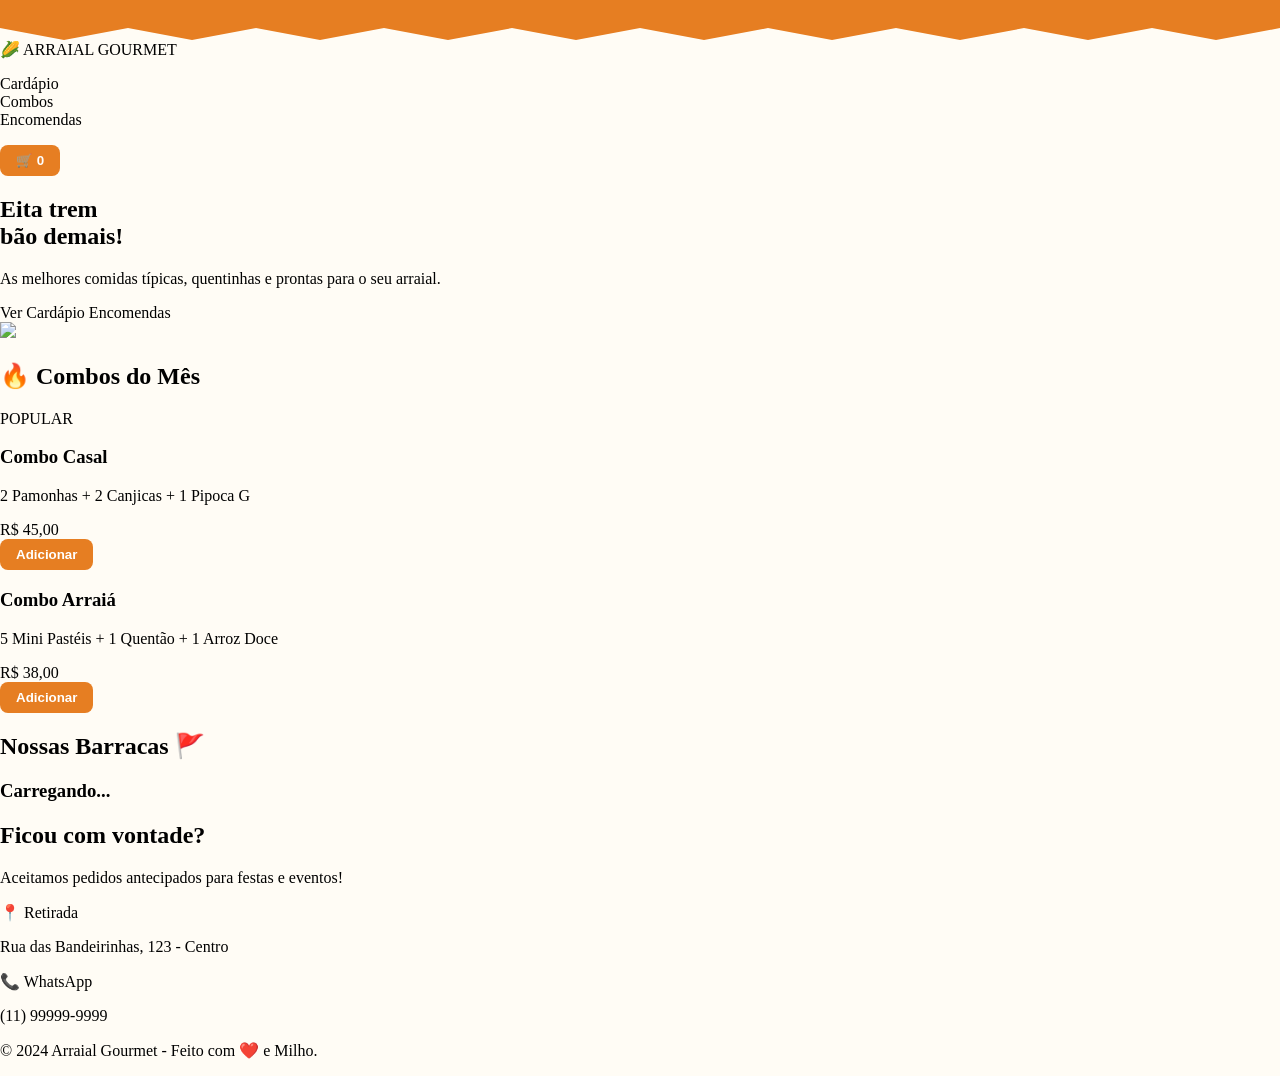
==== index.html @ 8b2caea9 "Add files via upload" ====
<!DOCTYPE html>
<html lang="pt-br">
<head>
   <head>
    <meta charset="UTF-8">
    <meta name="viewport" content="width=device-width, initial-scale=1.0">
    <title>Arraial Gourmet</title>
    
    <!-- 1. Primeiro o Tailwind (Importante estar antes do seu CSS) -->
    <script src="https://tailwindcss.com"></script>
    
    <!-- 2. Depois o seu CSS personalizado (Arquivo que criamos) -->
    <link rel="stylesheet" href="style.css">
    
    <!-- 3. Fontes -->
    <link href="https://googleapis.com" rel="stylesheet">

    <script>
        tailwind.config = {
            theme: {
                extend: {
                    fontFamily: { barlow: ['Barlow', 'sans-serif'], festiva: ['Fredoka One', 'cursive'] },
                    colors: { primary: '#e67e22', secondary: '#f1c40f', accent: '#c0392b', dark: '#4a2c2a' }
                }
            }
        }
    </script>
</head>

    </script>
    <style>
        /* Efeito de Bandeirinhas no Topo */
        .bandeirinhas {
            background-image: url('https://transparenttextures.com');
            background-color: #e67e22;
            height: 40px;
            clip-path: polygon(0% 0%, 100% 0%, 100% 70%, 95% 100%, 90% 70%, 85% 100%, 80% 70%, 75% 100%, 70% 70%, 65% 100%, 60% 70%, 55% 100%, 50% 70%, 45% 100%, 40% 70%, 35% 100%, 30% 70%, 25% 100%, 20% 70%, 15% 100%, 10% 70%, 5% 100%, 0% 70%);
        }
       .bg-xadrez {
    background-color: #fffcf5;
    /* Usando cores bem clarinhas (opacity baixa) direto no gradiente */
    background-image: radial-gradient(rgba(230, 126, 34, 0.1) 0.5px, transparent 0.5px), 
                      radial-gradient(rgba(230, 126, 34, 0.1) 0.5px, #fffcf5 0.5px);
    background-size: 20px 20px;
    background-position: 0 0, 10px 10px;
}
    </style>
</head>

<body class="font-barlow text-gray-800 bg-xadrez">
    <div class="bandeirinhas w-full"></div>

    <header class="flex items-center justify-between px-6 py-4 bg-white/80 backdrop-blur-sm sticky top-0 z-40 shadow-sm">
        <div class="font-festiva text-2xl text-primary">🌽 ARRAIAL <span class="text-accent">GOURMET</span></div>
        <nav class="hidden md:block">
            <ul class="flex gap-8 text-lg font-bold text-dark">
                <li><a href="#cardapio" class="hover:text-primary">Cardápio</a></li>
                <li><a href="#combos" class="hover:text-primary">Combos</a></li>
                <li><a href="#encomendas" class="hover:text-primary">Encomendas</a></li>
            </ul>
        </nav>
        <button id="cartBtn" class="bg-primary text-white p-2 rounded-full px-4 font-bold">🛒 0</button>
    </header>

    <!-- BANNER -->
    <section class="relative py-12 px-6 overflow-hidden text-center md:text-left max-w-6xl mx-auto">
        <div class="md:flex items-center justify-between">
            <div class="md:w-1/2">
                <h1 class="text-5xl md:text-7xl font-festiva text-dark leading-tight">Eita trem <br><span class="text-primary">bão demais!</span></h1>
                <p class="text-xl mt-4 text-gray-700">As melhores comidas típicas, quentinhas e prontas para o seu arraial.</p>
                <div class="mt-8 flex gap-4 justify-center md:justify-start">
                    <a href="#cardapio" class="bg-accent text-white px-8 py-3 rounded-full font-bold shadow-lg hover:bg-red-700">Ver Cardápio</a>
                    <a href="#encomendas" class="bg-secondary text-dark px-8 py-3 rounded-full font-bold shadow-lg">Encomendas</a>
                </div>
            </div>
            <div class="md:w-1/2 mt-10 md:mt-0">
                <img src="https://flaticon.com" class="w-64 mx-auto animate-bounce" style="animation-duration: 3s;">
            </div>
        </div>
    </section>

    <!-- COMBOS ESPECIAIS (Destaque) -->
    <section id="combos" class="py-12 bg-white/50">
        <div class="max-w-6xl mx-auto px-6">
            <h2 class="text-3xl font-festiva text-accent mb-8">🔥 Combos do Mês</h2>
            <div class="grid grid-cols-1 md:grid-cols-3 gap-6">
                <!-- Combo 1 -->
                <div class="bg-secondary p-6 rounded-3xl border-4 border-dashed border-white shadow-xl relative overflow-hidden">
                    <div class="absolute top-0 right-0 bg-accent text-white px-4 py-1 font-bold rounded-bl-xl">POPULAR</div>
                    <h3 class="font-festiva text-xl">Combo Casal</h3>
                    <p class="text-sm italic">2 Pamonhas + 2 Canjicas + 1 Pipoca G</p>
                    <div class="text-2xl font-bold mt-4">R$ 45,00</div>
                    <button class="w-full mt-4 bg-white py-2 rounded-xl font-bold hover:bg-gray-100">Adicionar</button>
                </div>
                <!-- Combo 2 -->
                <div class="bg-primary p-6 rounded-3xl border-4 border-dashed border-white shadow-xl text-white">
                    <h3 class="font-festiva text-xl">Combo Arraiá</h3>
                    <p class="text-sm italic">5 Mini Pastéis + 1 Quentão + 1 Arroz Doce</p>
                    <div class="text-2xl font-bold mt-4">R$ 38,00</div>
                    <button class="w-full mt-4 bg-white text-primary py-2 rounded-xl font-bold">Adicionar</button>
                </div>
            </div>
        </div>
    </section>

    <!-- CARDÁPIO DINÂMICO -->
    <section id="cardapio" class="max-w-6xl mx-auto py-16 px-6">
        <h2 class="text-4xl font-festiva text-center mb-12 text-dark">Nossas Barracas 🚩</h2>
        
        <nav id="nav-categorias" class="flex gap-4 overflow-x-auto pb-4 no-scrollbar scroll-smooth">
            <!-- Injetado via JS -->
        </nav>

        <div id="produtos-container" class="mt-12">
            <h3 id="categorias-titulo" class="text-2xl font-festiva text-primary mb-6 border-b-2 border-primary inline-block">Carregando...</h3>
            <div id="lista-produtos" class="grid grid-cols-1 sm:grid-cols-2 lg:grid-cols-3 gap-8">
                <!-- Injetado via JS -->
            </div>
        </div>
    </section>

    <!-- RODAPÉ / CONTATO -->
    <footer id="encomendas" class="bg-dark text-white py-16 px-6 text-center">
        <h2 class="text-3xl font-festiva mb-4">Ficou com vontade?</h2>
        <p class="mb-8">Aceitamos pedidos antecipados para festas e eventos!</p>
        <div class="flex flex-col md:flex-row gap-4 justify-center items-center">
            <div class="bg-white/10 p-6 rounded-2xl w-full max-w-sm border border-white/20">
                <p class="font-bold text-secondary">📍 Retirada</p>
                <p class="text-sm">Rua das Bandeirinhas, 123 - Centro</p>
            </div>
            <div class="bg-white/10 p-6 rounded-2xl w-full max-w-sm border border-white/20">
                <p class="font-bold text-secondary">📞 WhatsApp</p>
                <p class="text-sm">(11) 99999-9999</p>
            </div>
        </div>
        <p class="mt-12 text-gray-400 text-sm">© 2024 Arraial Gourmet - Feito com ❤️ e Milho.</p>
    </footer>

    <script>
        // Mantenha seu script anterior aqui, ele vai preencher a seção #lista-produtos
        // DICA: No renderizarProdutos, use classes do Tailwind como:
        // "bg-white p-4 rounded-2xl shadow-md border-b-4 border-primary hover:scale-105 transition"
    </script>
</body>
</html>
---- style.css ----
/* Reset de Links (para tirar o azul sublinhado que aparece na sua imagem) */
a {
    text-decoration: none;
    color: inherit;
}

ul {
    list-style: none;
    padding: 0;
}

/* Forçar o Fundo e a Bandeirinha */
body {
    background-color: #fffcf5 !important;
    margin: 0;
}

.bandeirinhas {
    background-color: #e67e22;
    height: 40px;
    width: 100%;
    /* O clip-path faz o desenho de "serra" no topo */
    clip-path: polygon(0% 0%, 100% 0%, 100% 70%, 95% 100%, 90% 70%, 85% 100%, 80% 70%, 75% 100%, 70% 70%, 65% 100%, 60% 70%, 55% 100%, 50% 70%, 45% 100%, 40% 70%, 35% 100%, 30% 70%, 25% 100%, 20% 70%, 15% 100%, 10% 70%, 5% 100%, 0% 70%);
}

/* Melhorando a visualização dos botões que aparecem cinzas na imagem */
button {
    cursor: pointer;
    border: none;
    background-color: #e67e22;
    color: white;
    padding: 8px 16px;
    border-radius: 8px;
    font-weight: bold;
}
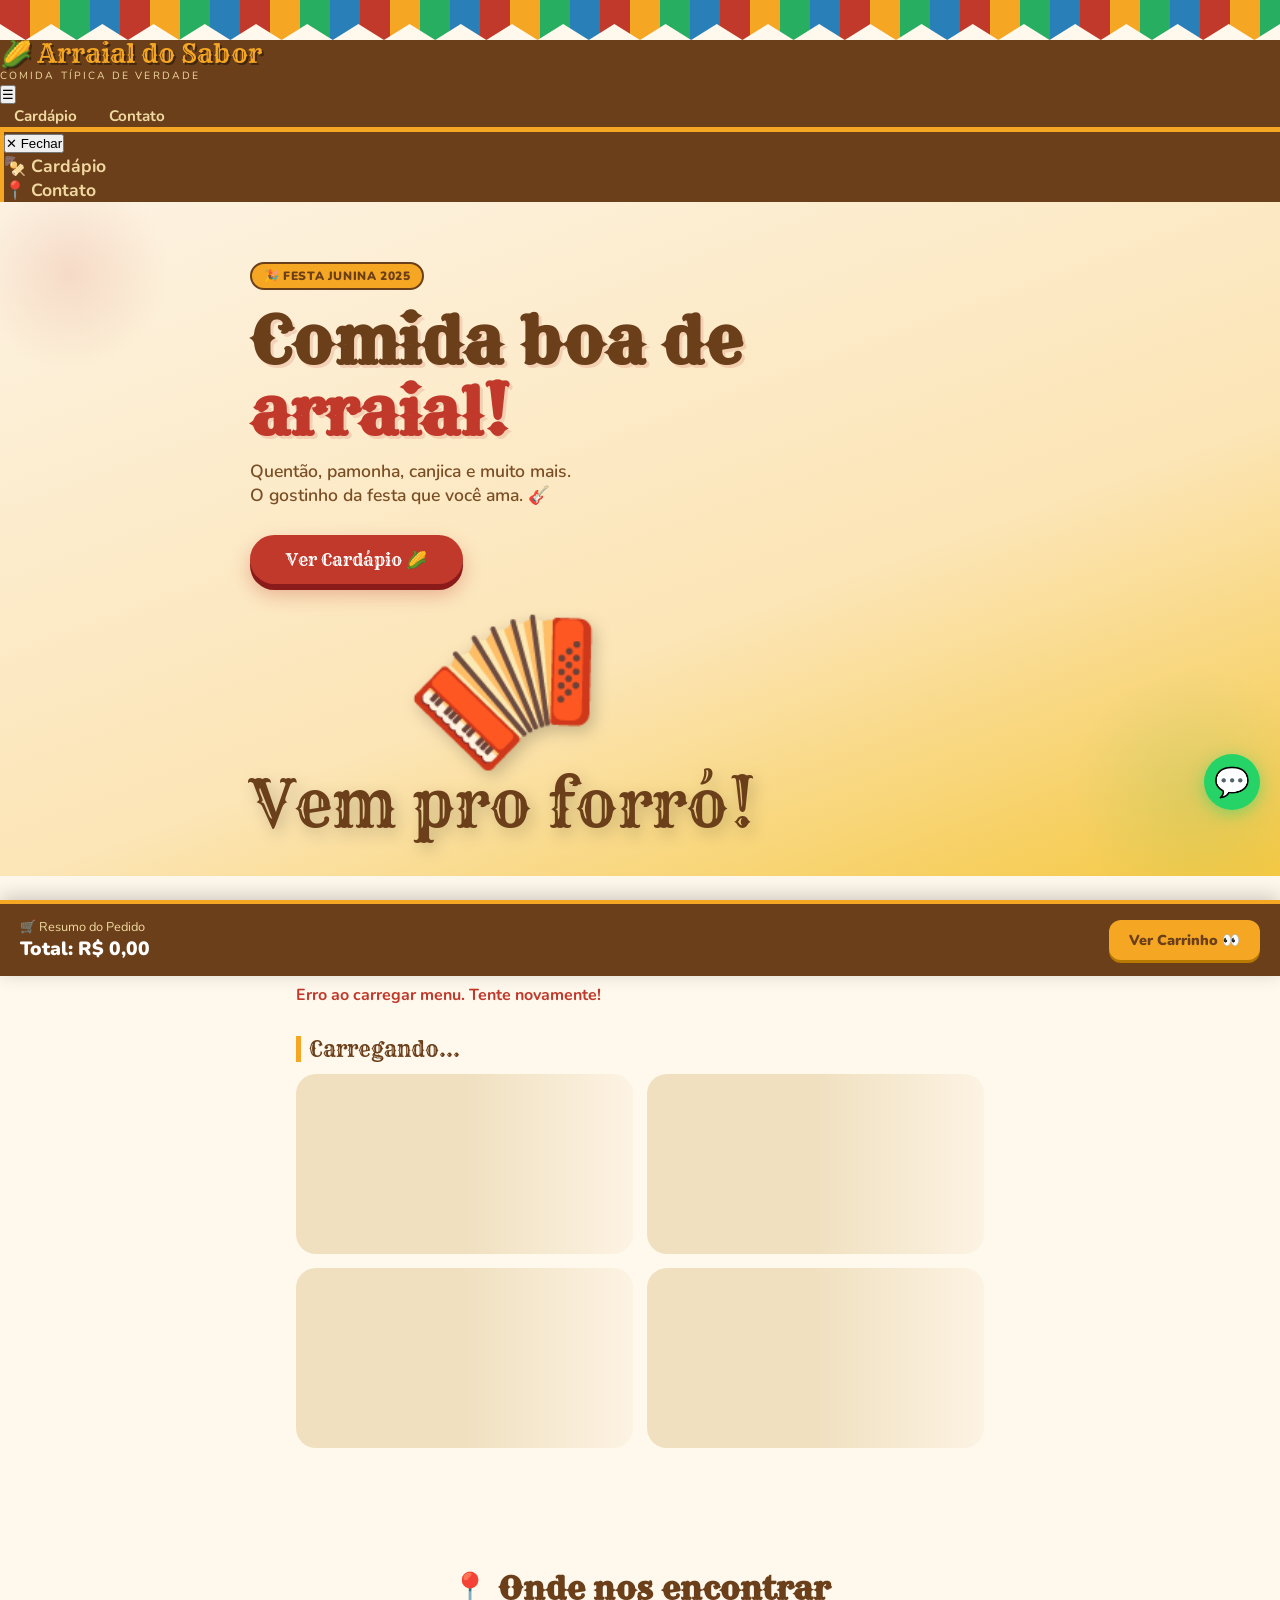
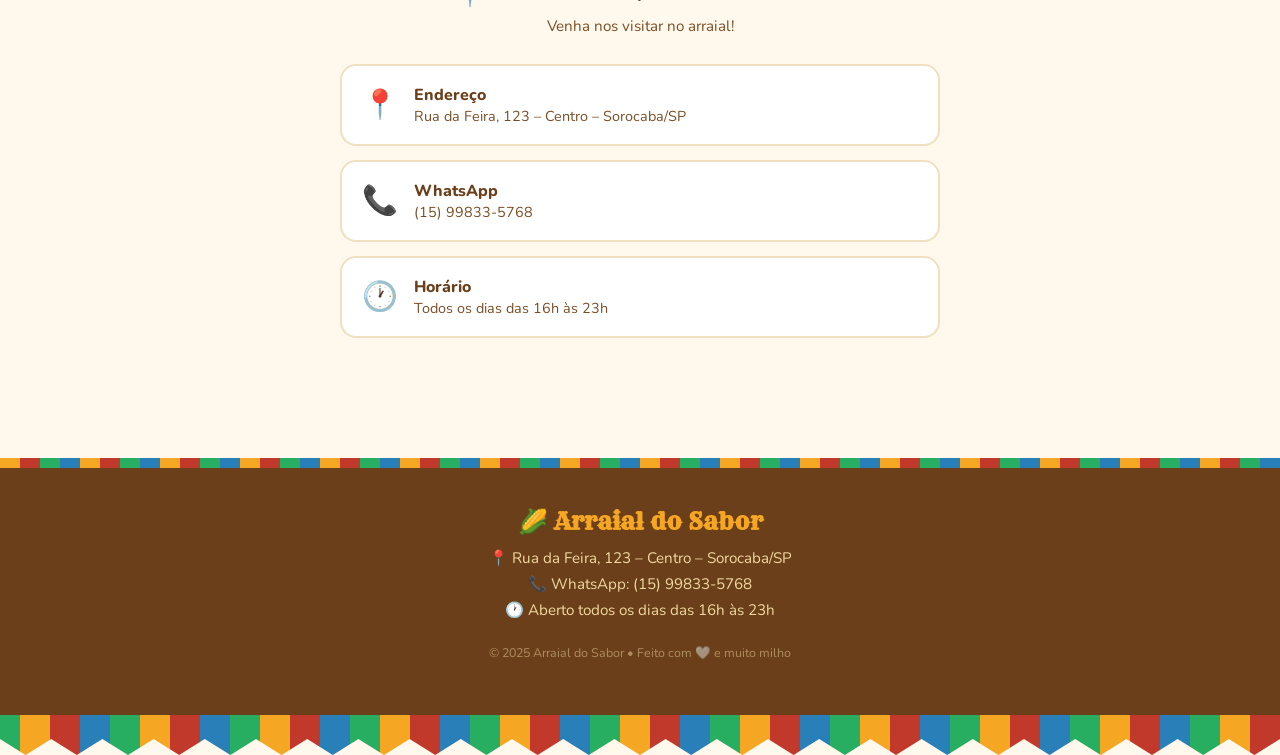
==== commit 8709a645: "Add files via upload" ====
--- a/index.html
+++ b/index.html
@@ -1,145 +1,1074 @@
 <!DOCTYPE html>
 <html lang="pt-br">
+
 <head>
-   <head>
     <meta charset="UTF-8">
     <meta name="viewport" content="width=device-width, initial-scale=1.0">
-    <title>Arraial Gourmet</title>
-    
-    <!-- 1. Primeiro o Tailwind (Importante estar antes do seu CSS) -->
-    <script src="https://tailwindcss.com"></script>
-    
-    <!-- 2. Depois o seu CSS personalizado (Arquivo que criamos) -->
-    <link rel="stylesheet" href="style.css">
-    
-    <!-- 3. Fontes -->
-    <link href="https://googleapis.com" rel="stylesheet">
-
-    <script>
-        tailwind.config = {
-            theme: {
-                extend: {
-                    fontFamily: { barlow: ['Barlow', 'sans-serif'], festiva: ['Fredoka One', 'cursive'] },
-                    colors: { primary: '#e67e22', secondary: '#f1c40f', accent: '#c0392b', dark: '#4a2c2a' }
-                }
+    <title>Arraial do Sabor 🌽</title>
+    <link href="https://fonts.googleapis.com/css2?family=Rye&family=Nunito:wght@400;600;700;900&display=swap" rel="stylesheet">
+    <script src="https://cdn.tailwindcss.com"></script>
+    <link rel="icon" type="image/x-icon" href="https://em-content.zobj.net/source/apple/81/ear-of-corn_1f33d.png">
+
+    <style>
+        :root {
+            --amarelo: #F5A623;
+            --vermelho: #C0392B;
+            --verde: #27AE60;
+            --azul: #2980B9;
+            --creme: #FFF8EC;
+            --marrom: #6B3F1A;
+        }
+
+        * { box-sizing: border-box; margin: 0; padding: 0; }
+
+        body {
+            font-family: 'Nunito', sans-serif;
+            background-color: var(--creme);
+            color: var(--marrom);
+            overflow-x: hidden;
+        }
+
+        /* ===== BANDEIRINHAS ===== */
+        .bandeirinhas {
+            width: 100%;
+            height: 40px;
+            background: repeating-linear-gradient(
+                90deg,
+                var(--vermelho) 0px, var(--vermelho) 30px,
+                var(--amarelo) 30px, var(--amarelo) 60px,
+                var(--verde) 60px, var(--verde) 90px,
+                var(--azul) 90px, var(--azul) 120px
+            );
+            position: relative;
+            clip-path: polygon(0 0, 100% 0, 100% 60%, 98% 100%, 96% 60%, 94% 100%, 92% 60%, 90% 100%, 88% 60%, 86% 100%, 84% 60%, 82% 100%, 80% 60%, 78% 100%, 76% 60%, 74% 100%, 72% 60%, 70% 100%, 68% 60%, 66% 100%, 64% 60%, 62% 100%, 60% 60%, 58% 100%, 56% 60%, 54% 100%, 52% 60%, 50% 100%, 48% 60%, 46% 100%, 44% 60%, 42% 100%, 40% 60%, 38% 100%, 36% 60%, 34% 100%, 32% 60%, 30% 100%, 28% 60%, 26% 100%, 24% 60%, 22% 100%, 20% 60%, 18% 100%, 16% 60%, 14% 100%, 12% 60%, 10% 100%, 8% 60%, 6% 100%, 4% 60%, 2% 100%, 0 60%);
+        }
+
+        /* ===== HEADER ===== */
+        header {
+            background: var(--marrom);
+            border-bottom: 5px solid var(--amarelo);
+            position: relative;
+        }
+
+        .logo-text {
+            font-family: 'Rye', serif;
+            font-size: 1.6rem;
+            color: var(--amarelo);
+            text-shadow: 2px 2px 0px rgba(0,0,0,0.4);
+            line-height: 1.1;
+        }
+
+        .logo-sub {
+            font-size: 0.65rem;
+            color: #f0d9a0;
+            letter-spacing: 0.2em;
+            text-transform: uppercase;
+        }
+
+        nav a {
+            color: #f0d9a0;
+            font-weight: 700;
+            text-decoration: none;
+            padding: 6px 14px;
+            border-radius: 20px;
+            transition: all 0.2s;
+            font-size: 0.95rem;
+        }
+        nav a:hover {
+            background: var(--amarelo);
+            color: var(--marrom);
+        }
+
+        /* ===== MOBILE MENU ===== */
+        #mobileMenu {
+            background: var(--marrom);
+            z-index: 200;
+        }
+        #mobileMenu a { color: #f0d9a0; font-weight: 700; text-decoration: none; font-size: 1.1rem; }
+        #mobileMenu a:hover { color: var(--amarelo); }
+
+        /* ===== HERO ===== */
+        .hero {
+            background: linear-gradient(160deg, #fdf3e3 0%, #fce5b6 60%, #f5c842 100%);
+            position: relative;
+            overflow: hidden;
+            padding: 60px 24px 40px;
+        }
+
+        .hero::before {
+            content: '';
+            position: absolute;
+            top: -30px; left: -30px;
+            width: 200px; height: 200px;
+            background: radial-gradient(circle, rgba(192,57,43,0.12) 0%, transparent 70%);
+            border-radius: 50%;
+        }
+        .hero::after {
+            content: '';
+            position: absolute;
+            bottom: -40px; right: -40px;
+            width: 250px; height: 250px;
+            background: radial-gradient(circle, rgba(39,174,96,0.12) 0%, transparent 70%);
+            border-radius: 50%;
+        }
+
+        .hero-title {
+            font-family: 'Rye', serif;
+            font-size: clamp(2.2rem, 6vw, 4rem);
+            color: var(--marrom);
+            line-height: 1.1;
+            text-shadow: 3px 3px 0px rgba(192,57,43,0.15);
+        }
+        .hero-title span { color: var(--vermelho); }
+
+        .hero-sub {
+            font-size: 1.1rem;
+            color: #7a4e25;
+            margin-top: 12px;
+            font-weight: 600;
+        }
+
+        .btn-primary {
+            display: inline-block;
+            margin-top: 28px;
+            padding: 14px 36px;
+            background: var(--vermelho);
+            color: #fff;
+            font-family: 'Rye', serif;
+            font-size: 1.05rem;
+            border-radius: 50px;
+            text-decoration: none;
+            box-shadow: 0 6px 0 #8b1a1a, 0 10px 20px rgba(192,57,43,0.35);
+            transition: all 0.15s;
+            border: none;
+            cursor: pointer;
+        }
+        .btn-primary:hover {
+            transform: translateY(-2px);
+            box-shadow: 0 8px 0 #8b1a1a, 0 14px 24px rgba(192,57,43,0.4);
+        }
+        .btn-primary:active {
+            transform: translateY(3px);
+            box-shadow: 0 3px 0 #8b1a1a;
+        }
+
+        .hero-emoji {
+            font-size: clamp(5rem, 14vw, 10rem);
+            line-height: 1;
+            filter: drop-shadow(4px 6px 8px rgba(0,0,0,0.2));
+            animation: float 3.5s ease-in-out infinite;
+        }
+        @keyframes float {
+            0%, 100% { transform: translateY(0); }
+            50% { transform: translateY(-12px); }
+        }
+
+        .badge {
+            display: inline-block;
+            background: var(--amarelo);
+            color: var(--marrom);
+            font-weight: 900;
+            font-size: 0.75rem;
+            padding: 4px 12px;
+            border-radius: 20px;
+            letter-spacing: 0.05em;
+            text-transform: uppercase;
+            margin-bottom: 16px;
+            border: 2px solid var(--marrom);
+        }
+
+        /* ===== DIVISOR ===== */
+        .divisor {
+            text-align: center;
+            margin: 40px 0 0;
+            position: relative;
+        }
+        .divisor::before {
+            content: '';
+            position: absolute;
+            top: 50%;
+            left: 5%;
+            right: 5%;
+            height: 2px;
+            background: repeating-linear-gradient(90deg, var(--amarelo) 0, var(--amarelo) 8px, transparent 8px, transparent 14px);
+        }
+        .divisor span {
+            position: relative;
+            background: var(--creme);
+            padding: 0 16px;
+            font-family: 'Rye', serif;
+            font-size: 1.4rem;
+            color: var(--marrom);
+        }
+
+        /* ===== CARDÁPIO ===== */
+        #cardapio { max-width: 720px; margin: 0 auto; padding: 20px 16px 40px; }
+
+        .secao-titulo {
+            font-family: 'Rye', serif;
+            font-size: 2rem;
+            text-align: center;
+            color: var(--marrom);
+            margin-bottom: 8px;
+        }
+
+        /* ===== CATEGORIAS ===== */
+        #nav-categorias {
+            display: flex;
+            gap: 8px;
+            overflow-x: auto;
+            padding-bottom: 6px;
+            scrollbar-width: none;
+        }
+        #nav-categorias::-webkit-scrollbar { display: none; }
+
+        .btn-cat {
+            flex-shrink: 0;
+            padding: 8px 20px;
+            border-radius: 50px;
+            font-weight: 800;
+            font-size: 0.85rem;
+            border: 2px solid var(--marrom);
+            background: #fff;
+            color: var(--marrom);
+            cursor: pointer;
+            transition: all 0.15s;
+            white-space: nowrap;
+        }
+        .btn-cat:hover { background: #fce5b6; }
+        .btn-cat.ativo, .btn-cat.bg-primary {
+            background: var(--vermelho) !important;
+            color: #fff !important;
+            border-color: var(--vermelho) !important;
+            box-shadow: 0 4px 0 #8b1a1a;
+        }
+
+        .categoria-titulo {
+            font-family: 'Rye', serif;
+            font-size: 1.3rem;
+            color: var(--marrom);
+            text-align: left;
+            margin: 24px 0 12px;
+            padding-left: 8px;
+            border-left: 5px solid var(--amarelo);
+        }
+
+        /* ===== CARDS DE PRODUTO ===== */
+        .card-produto {
+            background: #fff;
+            border-radius: 20px;
+            padding: 14px;
+            border: 2px solid #f0e0c0;
+            box-shadow: 0 4px 12px rgba(107,63,26,0.08);
+            transition: all 0.2s;
+            display: flex;
+            flex-direction: column;
+            position: relative;
+        }
+        .card-produto:hover {
+            transform: translateY(-4px);
+            box-shadow: 0 10px 24px rgba(107,63,26,0.15);
+            border-color: var(--amarelo);
+        }
+
+        .card-produto img {
+            width: 100%;
+            height: 96px;
+            object-fit: contain;
+            margin-bottom: 8px;
+            transition: transform 0.3s;
+        }
+        .card-produto:hover img { transform: scale(1.08); }
+
+        .card-produto h4 {
+            font-weight: 800;
+            font-size: 0.85rem;
+            color: var(--marrom);
+            margin-top: auto;
+            line-height: 1.2;
+        }
+
+        .btn-adicionar {
+            width: 100%;
+            background: var(--vermelho);
+            color: #fff;
+            font-weight: 800;
+            font-size: 0.8rem;
+            padding: 10px;
+            border-radius: 14px;
+            border: none;
+            margin-top: 10px;
+            cursor: pointer;
+            box-shadow: 0 4px 0 #8b1a1a;
+            transition: all 0.15s;
+        }
+        .btn-adicionar:hover { background: #a93226; }
+        .btn-adicionar:active { transform: translateY(3px); box-shadow: 0 1px 0 #8b1a1a; }
+
+        /* ===== FOOTER ===== */
+        footer {
+            background: var(--marrom);
+            color: #f0d9a0;
+            text-align: center;
+            padding: 48px 20px;
+            margin-top: 60px;
+            position: relative;
+        }
+        footer::before {
+            content: '';
+            display: block;
+            height: 10px;
+            background: repeating-linear-gradient(90deg, var(--amarelo) 0, var(--amarelo) 20px, var(--vermelho) 20px, var(--vermelho) 40px, var(--verde) 40px, var(--verde) 60px, var(--azul) 60px, var(--azul) 80px);
+            position: absolute;
+            top: 0; left: 0; right: 0;
+        }
+        footer h3 { font-family: 'Rye', serif; font-size: 1.5rem; color: var(--amarelo); margin-bottom: 12px; }
+        footer p { margin: 6px 0; font-size: 0.95rem; }
+
+        /* ===== WHATSAPP ===== */
+        .btn-whatsapp {
+            position: fixed;
+            right: 20px;
+            bottom: 90px;
+            width: 56px;
+            height: 56px;
+            background: #25D366;
+            border-radius: 50%;
+            display: flex;
+            align-items: center;
+            justify-content: center;
+            font-size: 1.8rem;
+            box-shadow: 0 4px 16px rgba(37,211,102,0.5);
+            text-decoration: none;
+            z-index: 100;
+            transition: transform 0.2s;
+        }
+        .btn-whatsapp:hover { transform: scale(1.1); }
+
+        /* ===== CARRINHO FOOTER ===== */
+        #carrinho-footer {
+            position: fixed;
+            bottom: 0; left: 0;
+            width: 100%;
+            background: var(--marrom);
+            color: #fff;
+            padding: 14px 20px;
+            z-index: 50;
+            box-shadow: 0 -4px 20px rgba(0,0,0,0.2);
+            display: flex;
+            justify-content: space-between;
+            align-items: center;
+            cursor: pointer;
+            transform: translateY(100%);
+            transition: transform 0.3s;
+            border-top: 4px solid var(--amarelo);
+        }
+        #carrinho-footer p:first-child { font-size: 0.8rem; color: #f0d9a0; }
+        #carrinho-footer .total-txt { font-size: 1.2rem; font-weight: 900; }
+        #carrinho-footer button {
+            background: var(--amarelo);
+            color: var(--marrom);
+            font-weight: 900;
+            padding: 10px 20px;
+            border-radius: 12px;
+            border: none;
+            cursor: pointer;
+            font-family: 'Nunito', sans-serif;
+            font-size: 0.9rem;
+            box-shadow: 0 3px 0 #b87900;
+            transition: all 0.15s;
+        }
+        #carrinho-footer button:active { transform: translateY(2px); box-shadow: none; }
+
+        /* ===== MODAIS ===== */
+        .modal-overlay {
+            position: fixed;
+            inset: 0;
+            background: rgba(0,0,0,0.7);
+            z-index: 80;
+            display: flex;
+            justify-content: center;
+            align-items: center;
+            opacity: 0;
+            pointer-events: none;
+            transition: opacity 0.3s;
+            padding: 16px;
+        }
+        .modal-overlay.ativo { opacity: 1; pointer-events: all; }
+
+        .modal-box {
+            background: #fff;
+            border-radius: 28px;
+            overflow: hidden;
+            width: 100%;
+            max-width: 420px;
+            transform: scale(0.92);
+            transition: transform 0.3s;
+            border: 3px solid var(--amarelo);
+        }
+        .modal-overlay.ativo .modal-box { transform: scale(1); }
+
+        .modal-header {
+            background: var(--marrom);
+            color: var(--amarelo);
+            padding: 18px 20px;
+            display: flex;
+            justify-content: space-between;
+            align-items: center;
+        }
+        .modal-header h2 { font-family: 'Rye', serif; font-size: 1.3rem; }
+        .btn-fechar {
+            background: none;
+            border: none;
+            color: #f0d9a0;
+            font-size: 1.6rem;
+            cursor: pointer;
+            line-height: 1;
+            padding: 4px 8px;
+            border-radius: 8px;
+            transition: background 0.15s;
+        }
+        .btn-fechar:hover { background: rgba(255,255,255,0.15); }
+
+        /* Modal detalhes produto */
+        #detalhes-modal {
+            position: fixed;
+            inset: 0;
+            background: rgba(0,0,0,0.7);
+            z-index: 90;
+            display: flex;
+            justify-content: center;
+            align-items: center;
+            opacity: 0;
+            pointer-events: none;
+            transition: opacity 0.3s;
+            padding: 16px;
+        }
+        #detalhes-modal.ativo { opacity: 1; pointer-events: all; }
+        #detalhes-modal-content {
+            background: #fff;
+            border-radius: 28px;
+            overflow: hidden;
+            width: 100%;
+            max-width: 400px;
+            transform: scale(0.92);
+            transition: transform 0.3s;
+            border: 3px solid var(--amarelo);
+            position: relative;
+        }
+        #detalhes-modal.ativo #detalhes-modal-content { transform: scale(1); }
+
+        .detalhes-img-wrap {
+            width: 100%;
+            height: 240px;
+            background: linear-gradient(135deg, #fdf3e3, #fce5b6);
+            display: flex;
+            justify-content: center;
+            align-items: center;
+            padding: 24px;
+        }
+        .detalhes-img-wrap img {
+            width: 100%;
+            height: 100%;
+            object-fit: contain;
+            filter: drop-shadow(0 6px 12px rgba(0,0,0,0.15));
+            transition: transform 0.4s;
+        }
+        .detalhes-img-wrap img:hover { transform: scale(1.05); }
+
+        /* Modal carrinho */
+        #carrinho-modal {
+            position: fixed;
+            inset: 0;
+            background: rgba(0,0,0,0.65);
+            z-index: 70;
+            display: flex;
+            flex-direction: column;
+            justify-content: flex-end;
+            align-items: center;
+            opacity: 0;
+            pointer-events: none;
+            transition: opacity 0.3s;
+        }
+        #carrinho-modal.ativo { opacity: 1; pointer-events: all; }
+        #carrinho-modal-content {
+            background: #fff;
+            width: 100%;
+            max-width: 520px;
+            height: 82vh;
+            border-radius: 28px 28px 0 0;
+            display: flex;
+            flex-direction: column;
+            transform: translateY(100%);
+            transition: transform 0.3s;
+            border-top: 4px solid var(--amarelo);
+            overflow: hidden;
+        }
+        #carrinho-modal.ativo #carrinho-modal-content { transform: translateY(0); }
+
+        .carrinho-item {
+            display: flex;
+            justify-content: space-between;
+            align-items: center;
+            padding: 16px;
+            border-bottom: 1px dashed #f0e0c0;
+        }
+        .carrinho-item h4 { font-weight: 800; color: var(--marrom); }
+        .carrinho-item .preco { font-size: 0.85rem; color: #999; }
+        .carrinho-item .subtotal { font-weight: 900; color: var(--vermelho); }
+
+        .ctrl-qtd {
+            display: flex;
+            align-items: center;
+            gap: 10px;
+            background: #f9f1e4;
+            padding: 6px 12px;
+            border-radius: 14px;
+        }
+        .ctrl-qtd button {
+            width: 30px; height: 30px;
+            background: #fff;
+            border: 2px solid var(--amarelo);
+            border-radius: 8px;
+            font-weight: 900;
+            font-size: 1.1rem;
+            cursor: pointer;
+            color: var(--marrom);
+            display: flex;
+            align-items: center;
+            justify-content: center;
+            transition: all 0.15s;
+        }
+        .ctrl-qtd button:hover { background: var(--amarelo); }
+        .ctrl-qtd span { font-weight: 900; min-width: 18px; text-align: center; font-size: 1rem; }
+
+        .btn-fechar-pedido {
+            width: 100%;
+            background: var(--verde);
+            color: #fff;
+            font-weight: 900;
+            font-size: 1rem;
+            padding: 16px;
+            border-radius: 16px;
+            border: none;
+            cursor: pointer;
+            font-family: 'Nunito', sans-serif;
+            box-shadow: 0 5px 0 #1a7a40;
+            transition: all 0.15s;
+            display: flex;
+            align-items: center;
+            justify-content: center;
+            gap: 8px;
+        }
+        .btn-fechar-pedido:hover { background: #219a52; }
+        .btn-fechar-pedido:active { transform: translateY(3px); box-shadow: 0 2px 0 #1a7a40; }
+
+        /* ===== SPINNER ===== */
+        .spinner {
+            width: 36px; height: 36px;
+            border: 4px solid #f0e0c0;
+            border-top-color: var(--vermelho);
+            border-radius: 50%;
+            animation: spin 0.7s linear infinite;
+            margin: 40px auto;
+        }
+        @keyframes spin { to { transform: rotate(360deg); } }
+
+        /* ===== SKELETON ===== */
+        .skeleton {
+            background: linear-gradient(90deg, #f0e0c0 25%, #fdf3e3 50%, #f0e0c0 75%);
+            background-size: 200% 100%;
+            animation: shimmer 1.4s infinite;
+            border-radius: 8px;
+        }
+        @keyframes shimmer { to { background-position: -200% 0; } }
+
+        /* ===== DECORAÇÃO CANTO ===== */
+        .canto-deco {
+            font-size: 4rem;
+            position: absolute;
+            opacity: 0.07;
+            pointer-events: none;
+            line-height: 1;
+        }
+
+        /* ===== CONTATO ===== */
+        #contato { background: #fff8ec; }
+
+        .info-card {
+            display: flex;
+            align-items: center;
+            gap: 16px;
+            background: #fff;
+            border: 2px solid #f0e0c0;
+            border-radius: 16px;
+            padding: 18px 20px;
+        }
+        .info-icon {
+            font-size: 1.8rem;
+            flex-shrink: 0;
+        }
+
+        @media (min-width: 768px) {
+            #carrinho-modal { justify-content: center; }
+            #carrinho-modal-content {
+                height: 80vh;
+                border-radius: 28px;
+                transform: scale(0.92);
             }
-        }
-    </script>
-</head>
-
-    </script>
-    <style>
-        /* Efeito de Bandeirinhas no Topo */
-        .bandeirinhas {
-            background-image: url('https://transparenttextures.com');
-            background-color: #e67e22;
-            height: 40px;
-            clip-path: polygon(0% 0%, 100% 0%, 100% 70%, 95% 100%, 90% 70%, 85% 100%, 80% 70%, 75% 100%, 70% 70%, 65% 100%, 60% 70%, 55% 100%, 50% 70%, 45% 100%, 40% 70%, 35% 100%, 30% 70%, 25% 100%, 20% 70%, 15% 100%, 10% 70%, 5% 100%, 0% 70%);
-        }
-       .bg-xadrez {
-    background-color: #fffcf5;
-    /* Usando cores bem clarinhas (opacity baixa) direto no gradiente */
-    background-image: radial-gradient(rgba(230, 126, 34, 0.1) 0.5px, transparent 0.5px), 
-                      radial-gradient(rgba(230, 126, 34, 0.1) 0.5px, #fffcf5 0.5px);
-    background-size: 20px 20px;
-    background-position: 0 0, 10px 10px;
-}
+            #carrinho-modal.ativo #carrinho-modal-content { transform: scale(1); }
+        }
     </style>
 </head>
 
-<body class="font-barlow text-gray-800 bg-xadrez">
-    <div class="bandeirinhas w-full"></div>
-
-    <header class="flex items-center justify-between px-6 py-4 bg-white/80 backdrop-blur-sm sticky top-0 z-40 shadow-sm">
-        <div class="font-festiva text-2xl text-primary">🌽 ARRAIAL <span class="text-accent">GOURMET</span></div>
-        <nav class="hidden md:block">
-            <ul class="flex gap-8 text-lg font-bold text-dark">
-                <li><a href="#cardapio" class="hover:text-primary">Cardápio</a></li>
-                <li><a href="#combos" class="hover:text-primary">Combos</a></li>
-                <li><a href="#encomendas" class="hover:text-primary">Encomendas</a></li>
-            </ul>
+<body>
+
+    <!-- BANDEIRINHAS TOPO -->
+    <div class="bandeirinhas"></div>
+
+    <!-- ===== HEADER ===== -->
+    <header class="flex items-center justify-between px-6 py-4">
+        <div>
+            <div class="logo-text">🌽 Arraial do Sabor</div>
+            <div class="logo-sub">Comida típica de verdade</div>
+        </div>
+
+        <!-- Hamburguer mobile -->
+        <button id="menuBtn" class="md:hidden text-3xl text-yellow-300 focus:outline-none">☰</button>
+
+        <!-- Nav Desktop -->
+        <nav class="hidden md:flex gap-2">
+            <a href="#cardapio">Cardápio</a>
+            <a href="#contato">Contato</a>
         </nav>
-        <button id="cartBtn" class="bg-primary text-white p-2 rounded-full px-4 font-bold">🛒 0</button>
     </header>
 
-    <!-- BANNER -->
-    <section class="relative py-12 px-6 overflow-hidden text-center md:text-left max-w-6xl mx-auto">
-        <div class="md:flex items-center justify-between">
-            <div class="md:w-1/2">
-                <h1 class="text-5xl md:text-7xl font-festiva text-dark leading-tight">Eita trem <br><span class="text-primary">bão demais!</span></h1>
-                <p class="text-xl mt-4 text-gray-700">As melhores comidas típicas, quentinhas e prontas para o seu arraial.</p>
-                <div class="mt-8 flex gap-4 justify-center md:justify-start">
-                    <a href="#cardapio" class="bg-accent text-white px-8 py-3 rounded-full font-bold shadow-lg hover:bg-red-700">Ver Cardápio</a>
-                    <a href="#encomendas" class="bg-secondary text-dark px-8 py-3 rounded-full font-bold shadow-lg">Encomendas</a>
-                </div>
+    <!-- Menu Mobile -->
+    <div id="mobileMenu" class="fixed top-0 right-[-100%] w-[72%] h-full shadow-2xl transition-all duration-300 p-8 z-50" style="border-left: 4px solid var(--amarelo);">
+        <button id="closeBtn" class="text-2xl mb-8 text-yellow-300 font-bold">✕ Fechar</button>
+        <ul class="flex flex-col gap-6 text-lg">
+            <li><a href="#cardapio" onclick="document.getElementById('mobileMenu').style.right='-100%'">🍢 Cardápio</a></li>
+            <li><a href="#contato" onclick="document.getElementById('mobileMenu').style.right='-100%'">📍 Contato</a></li>
+        </ul>
+    </div>
+
+    <!-- ===== HERO ===== -->
+    <section class="hero">
+        <div style="max-width:780px; margin:0 auto; display:flex; align-items:center; justify-content:space-between; gap:24px; flex-wrap:wrap;">
+            <div style="flex:1; min-width:260px;">
+                <div class="badge">🎉 Festa Junina 2025</div>
+                <h1 class="hero-title">Comida boa de<br><span>arraial!</span></h1>
+                <p class="hero-sub">Quentão, pamonha, canjica e muito mais.<br>O gostinho da festa que você ama. 🎸</p>
+                <a href="#cardapio" class="btn-primary">Ver Cardápio 🌽</a>
             </div>
-            <div class="md:w-1/2 mt-10 md:mt-0">
-                <img src="https://flaticon.com" class="w-64 mx-auto animate-bounce" style="animation-duration: 3s;">
+            <div class="hero-emoji" style="flex-shrink:0; text-align:center;">
+                🪗<br><span style="font-size:0.4em; font-family:'Rye',serif; color:var(--marrom); display:block; margin-top:4px;">Vem pro forró!</span>
             </div>
         </div>
     </section>
 
-    <!-- COMBOS ESPECIAIS (Destaque) -->
-    <section id="combos" class="py-12 bg-white/50">
-        <div class="max-w-6xl mx-auto px-6">
-            <h2 class="text-3xl font-festiva text-accent mb-8">🔥 Combos do Mês</h2>
-            <div class="grid grid-cols-1 md:grid-cols-3 gap-6">
-                <!-- Combo 1 -->
-                <div class="bg-secondary p-6 rounded-3xl border-4 border-dashed border-white shadow-xl relative overflow-hidden">
-                    <div class="absolute top-0 right-0 bg-accent text-white px-4 py-1 font-bold rounded-bl-xl">POPULAR</div>
-                    <h3 class="font-festiva text-xl">Combo Casal</h3>
-                    <p class="text-sm italic">2 Pamonhas + 2 Canjicas + 1 Pipoca G</p>
-                    <div class="text-2xl font-bold mt-4">R$ 45,00</div>
-                    <button class="w-full mt-4 bg-white py-2 rounded-xl font-bold hover:bg-gray-100">Adicionar</button>
+    <!-- DIVISOR -->
+    <div class="divisor"><span>🌻 Cardápio do Arraial 🌻</span></div>
+
+    <!-- ===== CARDÁPIO ===== -->
+    <section id="cardapio" style="max-width:720px; margin:0 auto; padding:16px 16px 60px;">
+
+        <!-- Categorias -->
+        <div id="nav-categorias" style="margin-top:24px;">
+            <div class="skeleton" style="height:38px; width:80px; border-radius:50px;"></div>
+            <div class="skeleton" style="height:38px; width:80px; border-radius:50px;"></div>
+            <div class="skeleton" style="height:38px; width:80px; border-radius:50px;"></div>
+        </div>
+
+        <!-- Produtos -->
+        <div id="produtos-container" style="margin-top:8px;">
+            <div id="categorias-titulo" class="categoria-titulo">Carregando...</div>
+            <div id="lista-produtos" style="display:grid; grid-template-columns:repeat(2,1fr); gap:14px;">
+                <div class="skeleton" style="height:180px; border-radius:20px;"></div>
+                <div class="skeleton" style="height:180px; border-radius:20px;"></div>
+                <div class="skeleton" style="height:180px; border-radius:20px;"></div>
+                <div class="skeleton" style="height:180px; border-radius:20px;"></div>
+            </div>
+        </div>
+
+    </section>
+
+    <!-- ===== CONTATO ===== -->
+    <section id="contato" style="padding:60px 20px;">
+        <div style="max-width:600px; margin:0 auto;">
+            <h2 class="secao-titulo">📍 Onde nos encontrar</h2>
+            <p style="text-align:center; color:#7a4e25; margin-bottom:28px; font-size:0.95rem;">Venha nos visitar no arraial!</p>
+            <div style="display:flex; flex-direction:column; gap:14px;">
+                <div class="info-card">
+                    <div class="info-icon">📍</div>
+                    <div>
+                        <div style="font-weight:800; color:var(--marrom);">Endereço</div>
+                        <div style="color:#7a4e25; font-size:0.9rem;">Rua da Feira, 123 – Centro – Sorocaba/SP</div>
+                    </div>
                 </div>
-                <!-- Combo 2 -->
-                <div class="bg-primary p-6 rounded-3xl border-4 border-dashed border-white shadow-xl text-white">
-                    <h3 class="font-festiva text-xl">Combo Arraiá</h3>
-                    <p class="text-sm italic">5 Mini Pastéis + 1 Quentão + 1 Arroz Doce</p>
-                    <div class="text-2xl font-bold mt-4">R$ 38,00</div>
-                    <button class="w-full mt-4 bg-white text-primary py-2 rounded-xl font-bold">Adicionar</button>
+                <div class="info-card">
+                    <div class="info-icon">📞</div>
+                    <div>
+                        <div style="font-weight:800; color:var(--marrom);">WhatsApp</div>
+                        <div style="color:#7a4e25; font-size:0.9rem;">(15) 99833-5768</div>
+                    </div>
+                </div>
+                <div class="info-card">
+                    <div class="info-icon">🕐</div>
+                    <div>
+                        <div style="font-weight:800; color:var(--marrom);">Horário</div>
+                        <div style="color:#7a4e25; font-size:0.9rem;">Todos os dias das 16h às 23h</div>
+                    </div>
                 </div>
             </div>
         </div>
     </section>
 
-    <!-- CARDÁPIO DINÂMICO -->
-    <section id="cardapio" class="max-w-6xl mx-auto py-16 px-6">
-        <h2 class="text-4xl font-festiva text-center mb-12 text-dark">Nossas Barracas 🚩</h2>
-        
-        <nav id="nav-categorias" class="flex gap-4 overflow-x-auto pb-4 no-scrollbar scroll-smooth">
-            <!-- Injetado via JS -->
-        </nav>
-
-        <div id="produtos-container" class="mt-12">
-            <h3 id="categorias-titulo" class="text-2xl font-festiva text-primary mb-6 border-b-2 border-primary inline-block">Carregando...</h3>
-            <div id="lista-produtos" class="grid grid-cols-1 sm:grid-cols-2 lg:grid-cols-3 gap-8">
-                <!-- Injetado via JS -->
+    <!-- ===== FOOTER ===== -->
+    <footer>
+        <h3>🌽 Arraial do Sabor</h3>
+        <p>📍 Rua da Feira, 123 – Centro – Sorocaba/SP</p>
+        <p>📞 WhatsApp: (15) 99833-5768</p>
+        <p>🕐 Aberto todos os dias das 16h às 23h</p>
+        <p style="margin-top:24px; font-size:0.78rem; opacity:0.5;">© 2025 Arraial do Sabor • Feito com 🤍 e muito milho</p>
+    </footer>
+
+    <!-- WhatsApp fixo -->
+    <a href="https://wa.me/5515991456699" target="_blank" class="btn-whatsapp" title="Fale no WhatsApp">💬</a>
+
+    <!-- ===== CARRINHO RODAPÉ ===== -->
+    <div id="carrinho-footer" onclick="abrirModalCarrinho()">
+        <div>
+            <p>🛒 Resumo do Pedido</p>
+            <p class="total-txt">Total: <span id="carrinho-total">R$ 0,00</span></p>
+        </div>
+        <button>Ver Carrinho 👀</button>
+    </div>
+
+    <!-- ===== MODAL DETALHES PRODUTO ===== -->
+    <div id="detalhes-modal">
+        <div id="detalhes-modal-content">
+            <div class="detalhes-img-wrap">
+                <img id="detalhes-img" src="" alt="Produto">
+            </div>
+            <div style="padding:20px;">
+                <h2 id="detalhes-nome" style="font-family:'Rye',serif; font-size:1.5rem; color:var(--marrom); margin-bottom:6px;"></h2>
+                <p id="detalhes-preco" style="font-size:1.6rem; font-weight:900; color:var(--vermelho); margin-bottom:12px;"></p>
+                <div style="background:#fdf3e3; border-radius:12px; padding:14px; margin-bottom:18px;">
+                    <p id="detalhes-desc" style="color:#7a4e25; font-size:0.9rem; line-height:1.6;"></p>
+                </div>
+                <button id="detalhes-btn-add" class="btn-adicionar" style="font-size:1rem; padding:14px; border-radius:16px;">
+                    ➕ Adicionar ao Pedido
+                </button>
+            </div>
+            <button onclick="fecharModalDetalhes()" class="btn-fechar" style="position:absolute; top:12px; right:12px; background:rgba(255,255,255,0.9); color:var(--marrom); border-radius:50%; width:36px; height:36px; display:flex; align-items:center; justify-content:center; font-size:1.1rem; font-weight:900; box-shadow:0 2px 8px rgba(0,0,0,0.15);">✕</button>
+        </div>
+    </div>
+
+    <!-- ===== MODAL CARRINHO ===== -->
+    <div id="carrinho-modal">
+        <div id="carrinho-modal-content">
+            <!-- Header -->
+            <div class="modal-header">
+                <h2>🛒 Seu Carrinho</h2>
+                <button class="btn-fechar" onclick="fecharModalCarrinho()">✕</button>
+            </div>
+            <!-- Itens -->
+            <div id="carrinho-itens-container" style="flex:1; overflow-y:auto; padding:8px 0;"></div>
+            <!-- Footer -->
+            <div style="padding:16px 20px; border-top:2px dashed #f0e0c0; background:#fff8ec;">
+                <div style="display:flex; justify-content:space-between; align-items:center; margin-bottom:14px;">
+                    <span style="font-weight:800; font-size:1rem; color:var(--marrom);">Total do Pedido:</span>
+                    <span id="modal-carrinho-total" style="font-size:1.4rem; font-weight:900; color:var(--vermelho);">R$ 0,00</span>
+                </div>
+                <button class="btn-fechar-pedido" onclick="fecharPedido()" id="btn-fechar-pedido">
+                    ✅ Fechar Pedido
+                </button>
             </div>
         </div>
-    </section>
-
-    <!-- RODAPÉ / CONTATO -->
-    <footer id="encomendas" class="bg-dark text-white py-16 px-6 text-center">
-        <h2 class="text-3xl font-festiva mb-4">Ficou com vontade?</h2>
-        <p class="mb-8">Aceitamos pedidos antecipados para festas e eventos!</p>
-        <div class="flex flex-col md:flex-row gap-4 justify-center items-center">
-            <div class="bg-white/10 p-6 rounded-2xl w-full max-w-sm border border-white/20">
-                <p class="font-bold text-secondary">📍 Retirada</p>
-                <p class="text-sm">Rua das Bandeirinhas, 123 - Centro</p>
-            </div>
-            <div class="bg-white/10 p-6 rounded-2xl w-full max-w-sm border border-white/20">
-                <p class="font-bold text-secondary">📞 WhatsApp</p>
-                <p class="text-sm">(11) 99999-9999</p>
-            </div>
-        </div>
-        <p class="mt-12 text-gray-400 text-sm">© 2024 Arraial Gourmet - Feito com ❤️ e Milho.</p>
-    </footer>
-
+    </div>
+
+    <!-- ===== SCRIPTS ===== -->
     <script>
-        // Mantenha seu script anterior aqui, ele vai preencher a seção #lista-produtos
-        // DICA: No renderizarProdutos, use classes do Tailwind como:
-        // "bg-white p-4 rounded-2xl shadow-md border-b-4 border-primary hover:scale-105 transition"
+        // -------- API --------
+        const API_URL = 'https://festa-junina-beckl-py8k5fby8-bellizocas-projects.vercel.app/api';
+        const navCategorias = document.getElementById('nav-categorias');
+        const listaProdutos = document.getElementById('lista-produtos');
+        const categoriaTitulo = document.getElementById('categorias-titulo');
+        let categoriasData = [];
+        let categoriasAtivaId = null;
+
+        // -------- CATEGORIAS --------
+        async function carregarCategorias() {
+            try {
+                const response = await fetch(`${API_URL}/categorias`);
+                categoriasData = await response.json();
+                renderizarBotoesCategorias();
+                if (categoriasData.length > 0) {
+                    selecionarCategoria(categoriasData[0].id, categoriasData[0].nome);
+                }
+            } catch (error) {
+                console.error('Erro ao carregar categorias:', error);
+                navCategorias.innerHTML = '<p style="color:var(--vermelho); font-weight:700;">Erro ao carregar menu. Tente novamente!</p>';
+            }
+        }
+
+        function renderizarBotoesCategorias() {
+            navCategorias.innerHTML = '';
+            categoriasData.forEach(cat => {
+                const btn = document.createElement('button');
+                btn.className = 'btn-cat';
+                btn.innerText = cat.nome;
+                btn.onclick = () => selecionarCategoria(cat.id, cat.nome);
+                btn.dataset.id = cat.id;
+                navCategorias.appendChild(btn);
+            });
+        }
+
+        async function selecionarCategoria(id, nome) {
+            categoriasAtivaId = id;
+            categoriaTitulo.innerHTML = nome;
+            document.querySelectorAll('.btn-cat').forEach(btn => {
+                if (parseInt(btn.dataset.id) === id) {
+                    btn.classList.add('bg-primary');
+                    btn.classList.remove('bg-inativo');
+                } else {
+                    btn.classList.remove('bg-primary');
+                    btn.classList.add('bg-inativo');
+                }
+            });
+            await carregarProdutos(id);
+        }
+
+        // -------- PRODUTOS --------
+        async function carregarProdutos(categoriaId) {
+            listaProdutos.innerHTML = '<div style="grid-column:1/-1;"><div class="spinner"></div></div>';
+            try {
+                const response = await fetch(`${API_URL}/produtos?categoriaId=${categoriaId}`);
+                const produtos = await response.json();
+                renderizarProdutos(produtos);
+            } catch (error) {
+                console.error('Erro ao carregar produtos:', error);
+                listaProdutos.innerHTML = '<p style="grid-column:1/-1; color:var(--vermelho); font-weight:700; padding:20px 0;">Erro ao carregar produtos.</p>';
+            }
+        }
+
+        function renderizarProdutos(produtos) {
+            listaProdutos.innerHTML = '';
+            if (produtos.length === 0) {
+                listaProdutos.innerHTML = '<p style="grid-column:1/-1; color:#999; padding:30px 0;">Nenhum produto nesta categoria.</p>';
+                return;
+            }
+            produtos.forEach(p => {
+                const precoFormatado = p.preco.toLocaleString('pt-BR', { style: 'currency', currency: 'BRL' });
+                const imgSource = (p.imagem && p.imagem.startsWith('http'))
+                    ? p.imagem
+                    : `./assets/images/${p.imagem || 'logo.png'}`;
+
+                const card = document.createElement('div');
+                card.className = 'card-produto';
+                card.innerHTML = `
+                    <div style="cursor:pointer; position:absolute; inset:0; z-index:1;" onclick="abrirModalDetalhes('${p.nome.replace(/'/g,"\\'")}', ${p.preco}, '${(p.descricao||'').replace(/'/g,"\\'")}', '${imgSource}', '${p.id}')"></div>
+                    <img src="${imgSource}" alt="${p.nome}" onerror="this.src='https://em-content.zobj.net/source/apple/81/ear-of-corn_1f33d.png'" style="position:relative; z-index:2; pointer-events:none;">
+                    <div style="position:relative; z-index:2; pointer-events:none; margin-top:auto;">
+                        <h4>${p.nome}</h4>
+                        <p style="font-size:0.82rem; font-weight:900; color:var(--vermelho); margin-top:4px;">${precoFormatado}</p>
+                    </div>
+                    <button onclick="adicionarItem('${p.id}', '${p.nome.replace(/'/g,"\\'")}', ${p.preco})" class="btn-adicionar" style="position:relative; z-index:3;">
+                        ➕ Adicionar
+                    </button>
+                `;
+                listaProdutos.appendChild(card);
+            });
+        }
+
+        carregarCategorias();
     </script>
+
+    <script>
+        // -------- MENU HAMBURGUER --------
+        document.getElementById('menuBtn').addEventListener('click', () => {
+            document.getElementById('mobileMenu').style.right = '0';
+        });
+        document.getElementById('closeBtn').addEventListener('click', () => {
+            document.getElementById('mobileMenu').style.right = '-100%';
+        });
+    </script>
+
+    <script>
+        // -------- MODAL DETALHES --------
+        const modalDetalhes = document.getElementById('detalhes-modal');
+        const modalDetalhesContent = document.getElementById('detalhes-modal-content');
+
+        function abrirModalDetalhes(nome, preco, desc, img, id) {
+            if (navigator.vibrate) navigator.vibrate(40);
+            document.getElementById('detalhes-nome').innerText = nome;
+            document.getElementById('detalhes-preco').innerText = preco.toLocaleString('pt-BR', { style: 'currency', currency: 'BRL' });
+            document.getElementById('detalhes-desc').innerText = desc || 'Produto selecionado com carinho para o nosso arraial!';
+            document.getElementById('detalhes-img').src = img;
+            document.getElementById('detalhes-btn-add').onclick = function () {
+                adicionarItem(id, nome, preco);
+                fecharModalDetalhes();
+            };
+            modalDetalhes.classList.add('ativo');
+        }
+
+        function fecharModalDetalhes() {
+            modalDetalhes.classList.remove('ativo');
+        }
+
+        modalDetalhes.addEventListener('click', (e) => {
+            if (e.target === modalDetalhes) fecharModalDetalhes();
+        });
+    </script>
+
+    <script>
+        // -------- CARRINHO --------
+        let carrinho = [];
+
+        const carrinhoFooter = document.getElementById('carrinho-footer');
+        const carrinhoTotalSpan = document.getElementById('carrinho-total');
+        const modal = document.getElementById('carrinho-modal');
+        const modalContent = document.getElementById('carrinho-modal-content');
+        const itensContainer = document.getElementById('carrinho-itens-container');
+        const modalTotalSpan = document.getElementById('modal-carrinho-total');
+
+        function inicializarCarrinho() {
+            try {
+                const salvo = localStorage.getItem('arraial_carrinho');
+                if (salvo) {
+                    carrinho = JSON.parse(salvo);
+                    atualizarInterfaceCart();
+                }
+            } catch (e) {}
+        }
+
+        function adicionarItem(id, nome, preco) {
+            if (navigator.vibrate) navigator.vibrate(150);
+            const index = carrinho.findIndex(item => item.id === id);
+            if (index !== -1) {
+                carrinho[index].quantidade += 1;
+            } else {
+                carrinho.push({ id, nome, preco: Number(preco), quantidade: 1 });
+            }
+            atualizarCarrinho();
+        }
+
+        function aumentarQuantidade(id) {
+            const index = carrinho.findIndex(item => item.id === id);
+            if (index !== -1) {
+                carrinho[index].quantidade += 1;
+                if (navigator.vibrate) navigator.vibrate(40);
+                atualizarCarrinho();
+            }
+        }
+
+        function diminuirQuantidade(id) {
+            const index = carrinho.findIndex(item => item.id === id);
+            if (index !== -1) {
+                if (carrinho[index].quantidade > 1) {
+                    carrinho[index].quantidade -= 1;
+                } else {
+                    carrinho.splice(index, 1);
+                    if (carrinho.length === 0) fecharModalCarrinho();
+                }
+                if (navigator.vibrate) navigator.vibrate(40);
+                atualizarCarrinho();
+            }
+        }
+
+        function atualizarCarrinho() {
+            try { localStorage.setItem('arraial_carrinho', JSON.stringify(carrinho)); } catch(e) {}
+            atualizarInterfaceCart();
+        }
+
+        function atualizarInterfaceCart() {
+            if (carrinho.length === 0) {
+                carrinhoFooter.style.transform = 'translateY(100%)';
+                return;
+            }
+            const total = carrinho.reduce((acc, item) => acc + (item.preco * item.quantidade), 0);
+            const totalFmt = total.toLocaleString('pt-BR', { style: 'currency', currency: 'BRL' });
+            carrinhoTotalSpan.innerText = totalFmt;
+            modalTotalSpan.innerText = totalFmt;
+            carrinhoFooter.style.transform = 'translateY(0)';
+            renderizarItensModal();
+        }
+
+        function renderizarItensModal() {
+            if (!itensContainer) return;
+            itensContainer.innerHTML = '';
+            carrinho.forEach(item => {
+                const subTotal = (item.preco * item.quantidade).toLocaleString('pt-BR', { style: 'currency', currency: 'BRL' });
+                const precoUnit = item.preco.toLocaleString('pt-BR', { style: 'currency', currency: 'BRL' });
+                const div = document.createElement('div');
+                div.className = 'carrinho-item';
+                div.innerHTML = `
+                    <div style="flex:1;">
+                        <h4>${item.nome}</h4>
+                        <p class="preco">${precoUnit} / unid.</p>
+                        <p class="subtotal">${subTotal}</p>
+                    </div>
+                    <div class="ctrl-qtd">
+                        <button onclick="diminuirQuantidade('${item.id}')">−</button>
+                        <span>${item.quantidade}</span>
+                        <button onclick="aumentarQuantidade('${item.id}')">+</button>
+                    </div>
+                `;
+                itensContainer.appendChild(div);
+            });
+        }
+
+        function abrirModalCarrinho() {
+            modal.classList.add('ativo');
+        }
+        function fecharModalCarrinho() {
+            modal.classList.remove('ativo');
+        }
+
+        modal.addEventListener('click', (e) => {
+            if (e.target === modal) fecharModalCarrinho();
+        });
+
+        function fecharPedido() {
+            const btn = document.getElementById('btn-fechar-pedido');
+            if (carrinho.length === 0) {
+                alert('Seu carrinho está vazio!');
+                return;
+            }
+            if (navigator.geolocation) {
+                btn.innerText = '📍 Buscando localização...';
+                navigator.geolocation.getCurrentPosition(
+                    (pos) => {
+                        const lat = pos.coords.latitude.toFixed(4);
+                        const lon = pos.coords.longitude.toFixed(4);
+                        btn.innerText = '✅ Fechar Pedido';
+                        alert(`🎉 Pedido confirmado!\nLocalização: ${lat}, ${lon}\nObrigado e aproveite o arraial!`);
+                        carrinho = [];
+                        fecharModalCarrinho();
+                        atualizarCarrinho();
+                    },
+                    () => {
+                        btn.innerText = '✅ Fechar Pedido';
+                        alert('🎉 Pedido confirmado!\nObrigado e aproveite o arraial!');
+                        carrinho = [];
+                        fecharModalCarrinho();
+                        atualizarCarrinho();
+                    }
+                );
+            } else {
+                alert('🎉 Pedido confirmado!\nObrigado e aproveite o arraial!');
+                carrinho = [];
+                fecharModalCarrinho();
+                atualizarCarrinho();
+            }
+        }
+
+        inicializarCarrinho();
+    </script>
+
+    <!-- BANDEIRINHAS RODAPÉ -->
+    <div class="bandeirinhas" style="margin-top:0; transform:scaleX(-1);"></div>
+
 </body>
-</html>
+</html>
